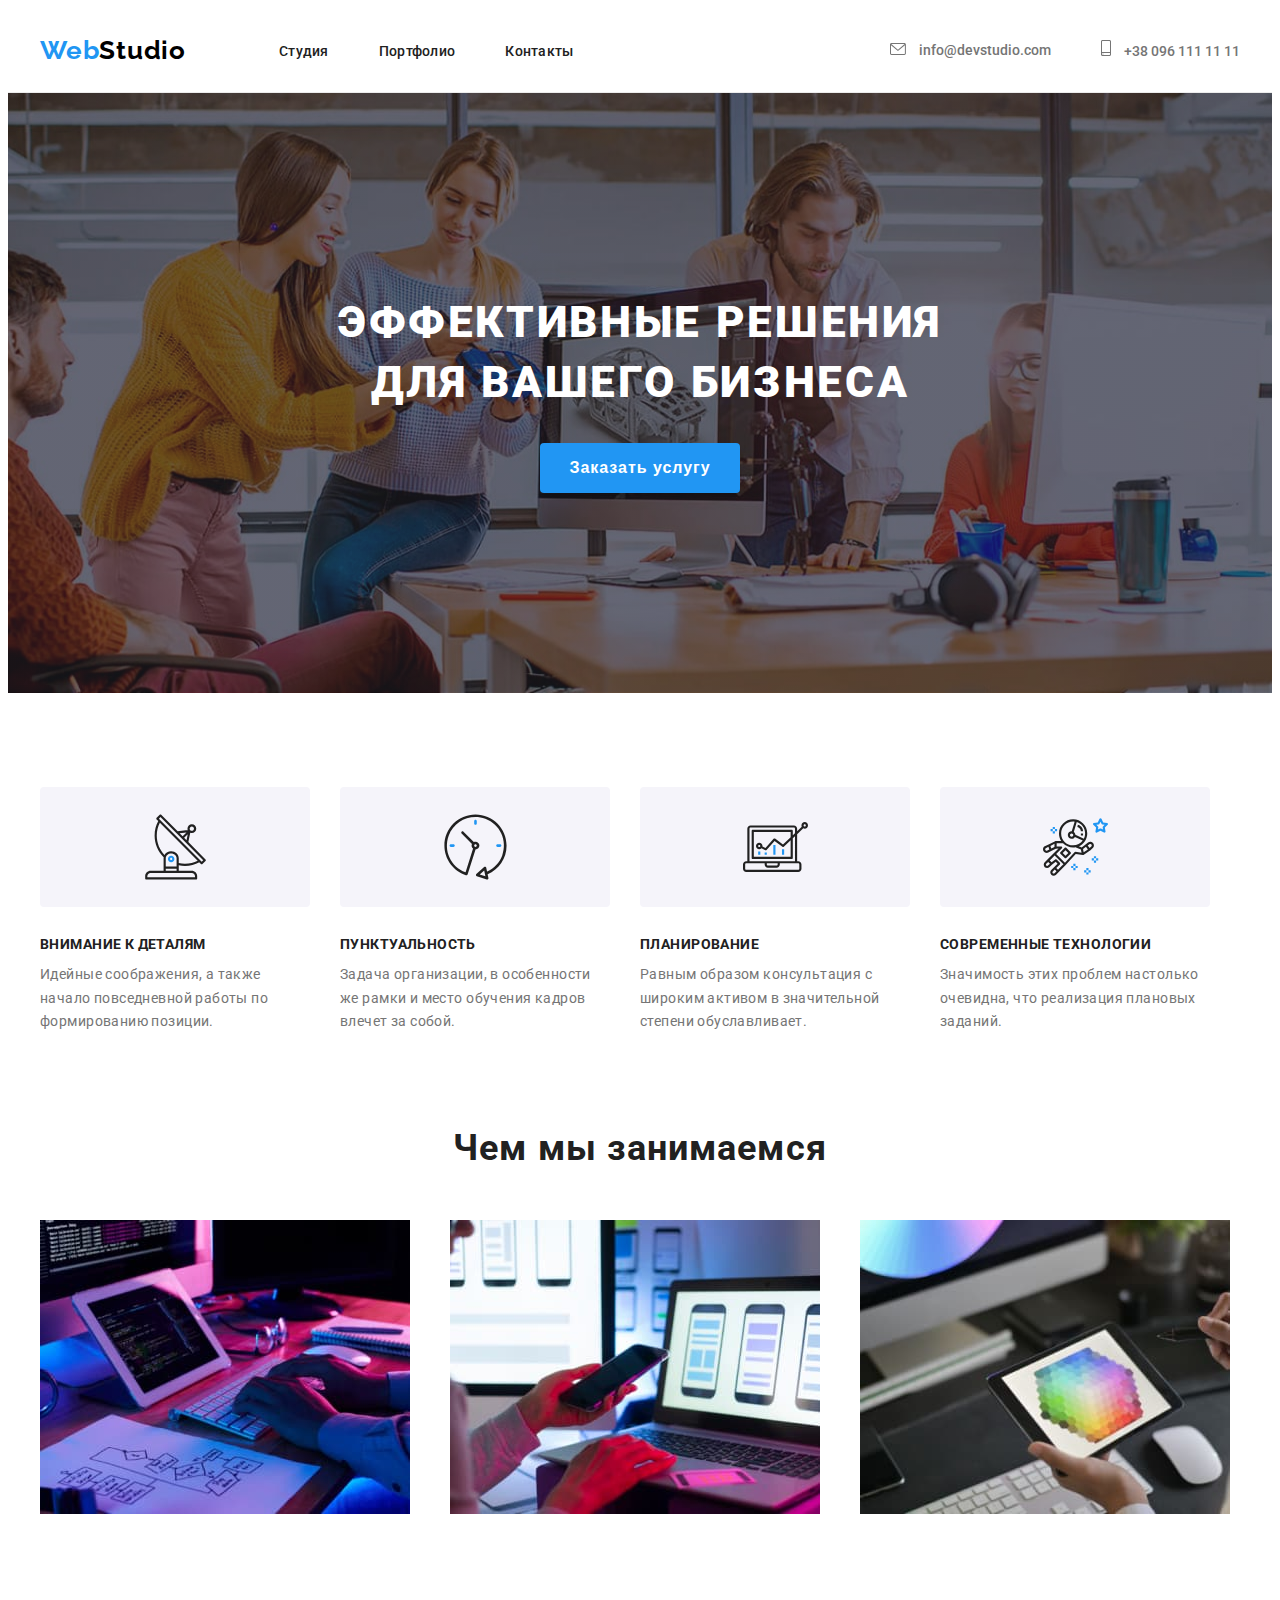
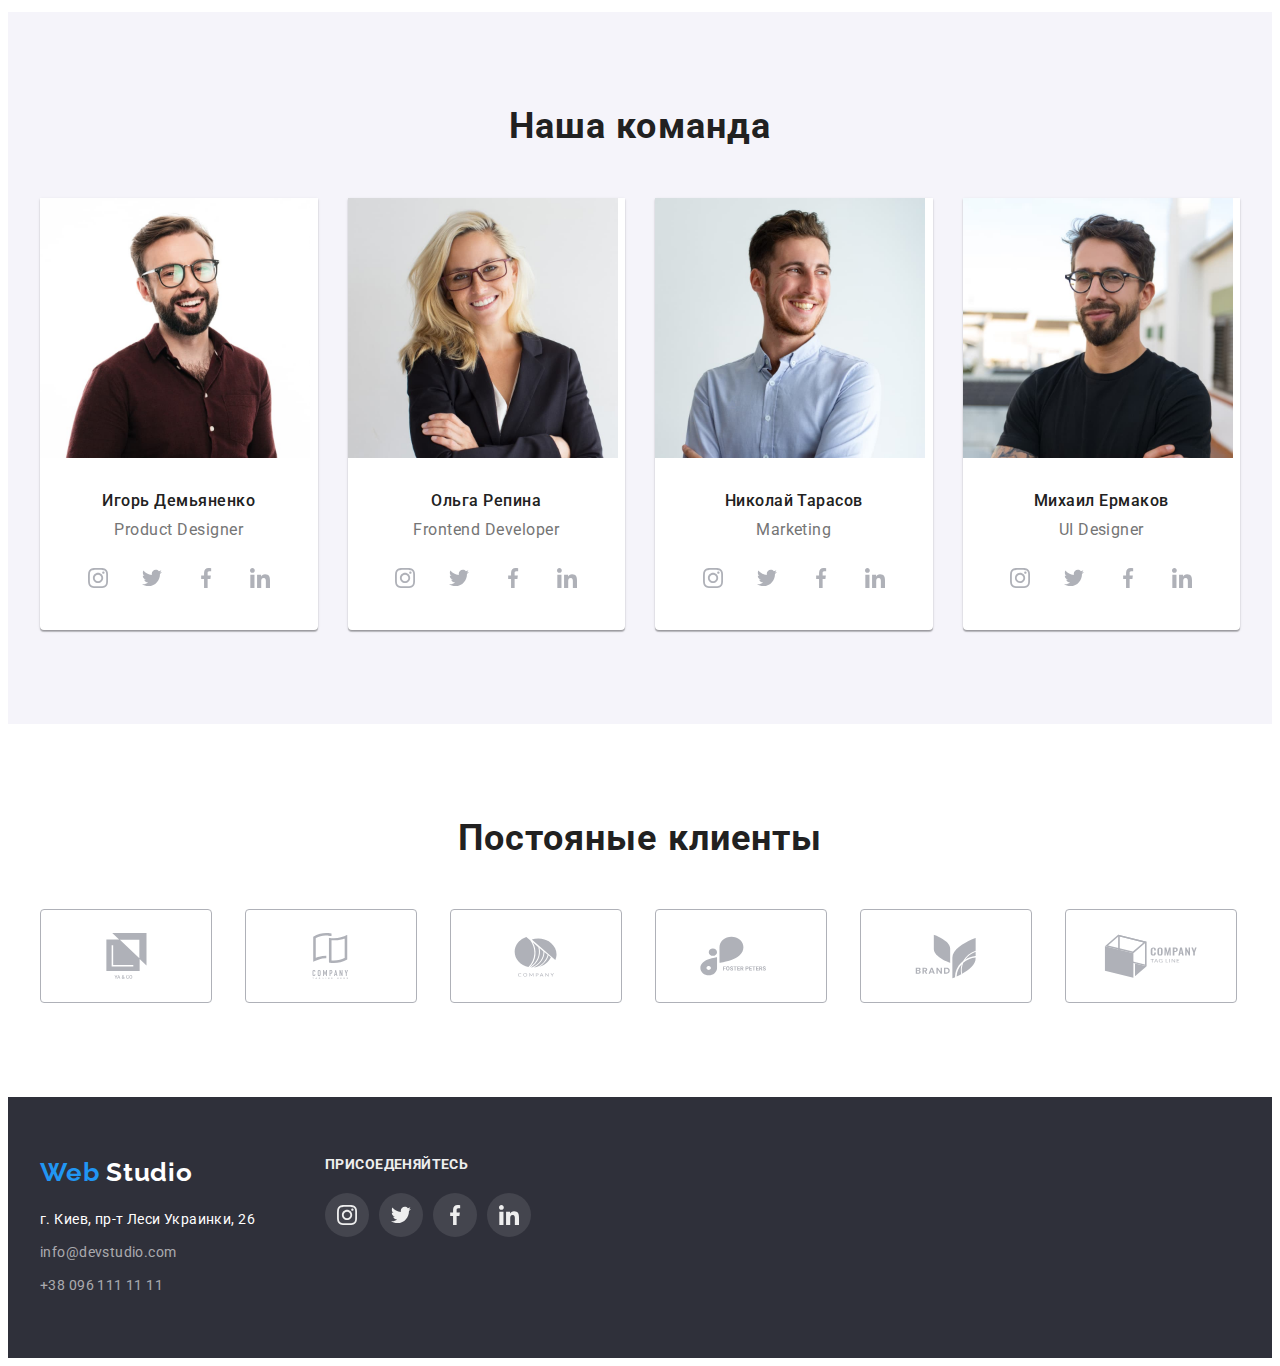
==== index.html @ 3dc4b06e "дз 5 создает репозиторий" ====
<!DOCTYPE html>
<html lang="en">
  <head>
    <meta charset="UTF-8" />
    <meta http-equiv="X-UA-Compatible" content="IE=edge" />
    <meta name="viewport" content="width=device-width, initial-scale=1.0" />
    <link
      rel="stylesheet"
      href="https://cdnjs.cloudflare.com/ajax/libs/modern-normalize/1.1.0/modern-normalize.min.css"
      integrity="sha512-wpPYUAdjBVSE4KJnH1VR1HeZfpl1ub8YT/NKx4PuQ5NmX2tKuGu6U/JRp5y+Y8XG2tV+wKQpNHVUX03MfMFn9Q=="
      crossorigin="anonymous"
      referrerpolicy="no-referrer"
    />
    <link rel="stylesheet" href="./css/styles.css" />
    <link rel="preconnect" href="https://fonts.googleapis.com" />
    <link rel="preconnect" href="https://fonts.gstatic.com" crossorigin />
    <link
      href="https://fonts.googleapis.com/css2?family=Raleway:wght@700&family=Roboto:wght@400;500;700;900&display=swap"
      rel="stylesheet"
    />
    <title>Webstudio</title>
  </head>
  <body>
    <header class="header">
      <div class="container">
        <nav class="nav">
          <a href="./" class="logo link"
            ><span class="logo-color">Web</span>Studio</a
          >

          <ul class="nav-list">
            <li class="nav-item list">
              <a class="nav-link link" href="">Студия</a>
            </li>
            <li class="nav-item list">
              <a class="nav-link link" href="./portfolio.html">Портфолио</a>
            </li>
            <li class="nav-item list">
              <a class="nav-link link" href="">Контакты</a>
            </li>
          </ul>
          <ul class="nav-contacts">
            <li class="nav-item list">
              <a class="nav-mail link" href="mailto:info@devstudio.com">
                <svg class="nav-icon" width="16" height="12">
                  <use href="./images/icons.svg#icon-mail"></use>
                </svg>
                info@devstudio.com</a
              >
            </li>
            <li class="nav-item list">
              <a class="nav-tel link" href="tel:+380961111111">
                <svg class="nav-icon" width="10" height="16">
                  <use href="./images/icons.svg#icon-smartphone-1"></use>
                </svg>
                +38 096 111 11 11</a
              >
            </li>
          </ul>
        </nav>
      </div>
    </header>
    <div class="hero-bacgraund">
      <section class="hero">
        <div class="container">
          <h1 class="hero-title">Эффективные решения для вашего бизнеса</h1>
          <button class="hero-btn" type="button">Заказать услугу</button>
        </div>
      </section>
    </div>
    <section class="aside">
      <div class="container">
        <h2 class="hidden-title">Наши преимущества</h2>

        <ul class="aside-list">
          <li class="aside-item">
            <div class="aside-icon">
              <svg width="65" height="70">
                <use href="./images/icons.svg#icon-antenna"></use>
              </svg>
            </div>
            <h3 class="aside-title">Внимание к деталям</h3>
            <p class="aside-text text">
              Идейные соображения, а также начало повседневной работы по
              формированию позиции.
            </p>
          </li>
          <li class="aside-item">
            <div class="aside-icon">
              <svg width="65" height="70">
                <use href="./images/icons.svg#icon-clock"></use>
              </svg>
            </div>
            <h3 class="aside-title">Пунктуальность</h3>
            <p class="aside-text text">
              Задача организации, в особенности же рамки и место обучения кадров
              влечет за собой.
            </p>
          </li>
          <li class="aside-item">
            <div class="aside-icon">
              <svg width="65" height="70">
                <use href="./images/icons.svg#icon-diagram"></use>
              </svg>
            </div>
            <h3 class="aside-title">Планирование</h3>
            <p class="aside-text text">
              Равным образом консультация с широким активом в значительной
              степени обуславливает.
            </p>
          </li>
          <li class="aside-item">
            <div class="aside-icon">
              <svg width="65" height="70">
                <use href="./images/icons.svg#icon-astronaut"></use>
              </svg>
            </div>
            <h3 class="aside-title">Современные технологии</h3>
            <p class="aside-text text">
              Значимость этих проблем настолько очевидна, что реализация
              плановых заданий.
            </p>
          </li>
        </ul>
      </div>
    </section>
    <section class="about">
      <div class="container">
        <h2 class="about-title top-title">Чем мы занимаемся</h2>
        <ul class="about-list">
          <li class="about-item list">
            <img src="./images/box1.jpg" alt="набирает_код" width="370" />
          </li>
          <li class="about-item list">
            <img src="./images/box2.jpg" alt="выбирает_дизайн" width="370" />
          </li>
          <li class="about-item list">
            <img src="./images/box3.jpg" alt="выбирает_цвет" width="370" />
          </li>
        </ul>
      </div>
    </section>
    <section class="team">
      <div class="container">
        <h2 class="team-top-title top-title">Наша команда</h2>
        <ul class="team-list">
          <li class="team-item list">
            <img
              src="./images/Участник1.jpg"
              alt="Product_Designer"
              width="270"
            />
            <div class="team-card-text">
              <h3 class="team-title">Игорь Демьяненко</h3>
              <p class="team-text">Product Designer</p>
            </div>
            <ul class="member-social-list list">
              <li class="member-social-item">
                <a class="member-social-link link" href="">
                  <svg class="member-social-icon" width="20" height="20">
                    <use href="./images/icons.svg#icon-instagram"></use>
                  </svg>
                </a>
              </li>
              <li class="member-social-item">
                <a class="member-social-link link" href="">
                  <svg class="member-social-icon" width="20" height="20">
                    <use href="./images/icons.svg#icon-twitter"></use>
                  </svg>
                </a>
              </li>
              <li class="member-social-item">
                <a class="member-social-link link" href="">
                  <svg class="member-social-icon" width="20" height="20">
                    <use href="./images/icons.svg#icon-facebook"></use>
                  </svg>
                </a>
              </li>
              <li class="member-social-item">
                <a class="member-social-link link" href="">
                  <svg class="member-social-icon" width="20" height="20">
                    <use href="./images/icons.svg#icon-linkedin"></use>
                  </svg>
                </a>
              </li>
            </ul>
          </li>
          <li class="team-item list">
            <img
              src="./images/Участник2.jpg"
              alt="Frontend_Developer"
              width="270"
            />
            <div class="team-card-text">
              <h3 class="team-title">Ольга Репина</h3>
              <p class="team-text">Frontend Developer</p>
            </div>
            <ul class="member-social-list list">
              <li class="member-social-item">
                <a class="member-social-link link" href="">
                  <svg class="member-social-icon" width="20" height="20">
                    <use href="./images/icons.svg#icon-instagram"></use>
                  </svg>
                </a>
              </li>
              <li class="member-social-item">
                <a class="member-social-link link" href="">
                  <svg class="member-social-icon" width="20" height="20">
                    <use href="./images/icons.svg#icon-twitter"></use>
                  </svg>
                </a>
              </li>
              <li class="member-social-item">
                <a class="member-social-link link" href="">
                  <svg class="member-social-icon" width="20" height="20">
                    <use href="./images/icons.svg#icon-facebook"></use>
                  </svg>
                </a>
              </li>
              <li class="member-social-item">
                <a class="member-social-link link" href="">
                  <svg class="member-social-icon" width="20" height="20">
                    <use href="./images/icons.svg#icon-linkedin"></use>
                  </svg>
                </a>
              </li>
            </ul>
          </li>
          <li class="team-item list">
            <img src="./images/Участник3.jpg" alt="Marketing" width="270" />
            <div class="team-card-text">
              <h3 class="team-title">Николай Тарасов</h3>
              <p class="team-text">Marketing</p>
            </div>
            <ul class="member-social-list list">
              <li class="member-social-item">
                <a class="member-social-link link" href="">
                  <svg class="member-social-icon" width="20" height="20">
                    <use href="./images/icons.svg#icon-instagram"></use>
                  </svg>
                </a>
              </li>
              <li class="member-social-item">
                <a class="member-social-link link" href="">
                  <svg class="member-social-icon" width="20" height="20">
                    <use href="./images/icons.svg#icon-twitter"></use>
                  </svg>
                </a>
              </li>
              <li class="member-social-item">
                <a class="member-social-link link" href="">
                  <svg class="member-social-icon" width="20" height="20">
                    <use href="./images/icons.svg#icon-facebook"></use>
                  </svg>
                </a>
              </li>
              <li class="member-social-item">
                <a class="member-social-link link" href="">
                  <svg class="member-social-icon" width="20" height="20">
                    <use href="./images/icons.svg#icon-linkedin"></use>
                  </svg>
                </a>
              </li>
            </ul>
          </li>
          <li class="team-item list">
            <img src="./images/Участник4.jpg" alt="UI_Designer" width="270" />
            <div class="team-card-text">
              <h3 class="team-title">Михаил Ермаков</h3>
              <p class="team-text">UI Designer</p>
            </div>
            <ul class="member-social-list list">
              <li class="member-social-item">
                <a class="member-social-link link" href="">
                  <svg class="member-social-icon" width="20" height="20">
                    <use href="./images/icons.svg#icon-instagram"></use>
                  </svg>
                </a>
              </li>
              <li class="member-social-item">
                <a class="member-social-link link" href="">
                  <svg class="member-social-icon" width="20" height="20">
                    <use href="./images/icons.svg#icon-twitter"></use>
                  </svg>
                </a>
              </li>
              <li class="member-social-item">
                <a class="member-social-link link" href="">
                  <svg class="member-social-icon" width="20" height="20">
                    <use href="./images/icons.svg#icon-facebook"></use>
                  </svg>
                </a>
              </li>
              <li class="member-social-item">
                <a class="member-social-link link" href="">
                  <svg class="member-social-icon" width="20" height="20">
                    <use href="./images/icons.svg#icon-linkedin"></use>
                  </svg>
                </a>
              </li>
            </ul>
          </li>
        </ul>
      </div>
    </section>
    <section class="regular">
      <div class="container">
        <h3 class="regular-title top-title">Постояные клиенты</h3>
        <ul class="regular-list list">
          <li class="regular-item">
            <a class="regular-link" href="">
              <svg class="regular-icon" width="41" height="46">
                <use href="./images/icons.svg#icon-group"></use>
              </svg>
            </a>
          </li>

          <li class="regular-item">
            <a class="regular-link" href="">
              <svg class="regular-icon" width="41" height="46">
                <use href="./images/icons.svg#icon-group-1"></use>
              </svg>
            </a>
          </li>

          <li class="regular-item">
            <a class="regular-link" href="">
              <svg class="regular-icon" width="43" height="41">
                <use href="./images/icons.svg#icon-group-2"></use>
              </svg>
            </a>
          </li>

          <li class="regular-item">
            <a class="regular-link" href="">
              <svg class="regular-icon" width="84" height="40">
                <use href="./images/icons.svg#icon-group-3"></use>
              </svg>
            </a>
          </li>

          <li class="regular-item">
            <a class="regular-link" href="">
              <svg class="regular-icon" width="62" height="45">
                <use href="./images/icons.svg#icon-group-4"></use>
              </svg>
            </a>
          </li>

          <li class="regular-item">
            <a class="regular-link" href="">
              <svg class="regular-icon" width="94" height="44">
                <use href="./images/icons.svg#icon-group-5"></use>
              </svg>
            </a>
          </li>
        </ul>
      </div>
    </section>

    <footer class="footer">
      <div class="container">
        <address>
          <a class="footer-logo link" href="./"
            ><span class="logo-color">Web</span> Studio</a
          >
          <ul class="footer-list">
            <li class="footer-item list">
              <a
                class="footer-address link text"
                href="https://goo.gl/maps/HmvD6N269BRCA3x39"
                target="_blank"
                >г. Киев, пр-т Леси Украинки, 26</a
              >
            </li>
            <li class="footer-item list">
              <a class="footer-link link text" href="mailto:info@devstudio.com"
                >info@devstudio.com</a
              >
            </li>
            <li class="footer-item list">
              <a class="footer-link link text" href="tel:+380961111111"
                >+38 096 111 11 11</a
              >
            </li>
          </ul>
        </address>

        <div class="footer-soc">
          <h3 class="footer-title">присоеденяйтесь</h3>
          <ul class="footer-soc-list list">
            <li class="footer-soc-item">
              <a class="footer-soc-link link" href="">
                <svg class="footer-social-icon" width="20" height="20">
                  <use href="./images/icons.svg#icon-instagram"></use>
                </svg>
              </a>
            </li>
            <li class="footer-soc-item">
              <a class="footer-soc-link link" href="">
                <svg class="footer-social-icon" width="20" height="20">
                  <use href="./images/icons.svg#icon-twitter"></use>
                </svg>
              </a>
            </li>
            <li class="footer-soc-item">
              <a class="footer-soc-link link" href="">
                <svg class="footer-social-icon" width="20" height="20">
                  <use href="./images/icons.svg#icon-facebook"></use>
                </svg>
              </a>
            </li>
            <li class="footer-soc-item">
              <a class="footer-soc-link link" href=""
                ><svg class="footer-social-icon" width="20" height="20">
                  <use href="./images/icons.svg#icon-linkedin"></use>
                </svg>
              </a>
            </li>
          </ul>
        </div>
      </div>
    </footer>
  </body>
</html>
---- css/styles.css ----
:root {
    --title-color:#212121;
    --main-text-color:#757575;
    --second-text-color:#212121;
    --accent-color:#2196F3;
    --white-color:#FFFFFF;
    --black-color:#000000;

}
p,
h1,
h2,
h3,
h4,
h5,
h6 {
    margin: 0;
}

ul,ol {
    margin: 0;
    padding-left: 0;
}
 
.container{
    width: 1200px;
    margin: 0 auto;
    padding-left: 15px;
    padding-right: 15px;
    /* outline: 1px solid tomato ; */
}

.top-title{



    font-weight: 700;
    font-size: 36px;
    line-height: 1.16;
    text-align: center;
    letter-spacing: 0.03em;
    color: var(--second-text-color)

}

.text {
        font-size: 14px;
        line-height: 1.71;
        letter-spacing: 0.03em;
        
}


body {
    font-family: 'Roboto', sans-serif;
    font-weight: 400;
    color: var(--main-text-color);
}

.link {
    text-decoration: none;
}
.list{
    list-style: none;
}



/*-------------------------LOGO------------------- */


.logo {
  
    font-family: 'Raleway';
    font-weight: 700;
    font-size: 26px;
    line-height: 1.19;
    letter-spacing: 0.03em;
    color: var(--black-color);
}

.logo-color {
    color: var(--accent-color);
}

/*-------------------------NAVIGATION------------------- */ 


.nav-list {
    display: flex;
}

.nav-contacts {
    display: flex;
    margin-left: auto;
    
} 

.header .nav {
    display: flex;
    align-items: center;
}
.nav-link {

    font-weight: 500;
    font-size: 14px;
    line-height: 1.14;
    letter-spacing: 0.02em;
    color: var(--second-text-color);
    
 }
 
 .nav-tel,
 .nav-mail  {
  
    font-weight: 500;
    font-size: 14px;
    line-height: 1.14;
    color: var(--main-text-color);
    
 }

 .nav-icon {
     margin-right: 10px;
     cursor: pointer;
     
 }

 .logo {
     padding-top: 25px;
     padding-bottom: 25px;
     margin-right: 93px;
 }

 .nav-link:hover,
 .nav-link:focus,
 .nav-tel:hover,
 .nav-tel:focus,
 .nav-mail:hover,
 .nav-mail:focus {
    color: var(--accent-color);
 
 }

 .nav-item:not(:last-child) {
     margin-right: 50px;

 }

 .nav-list,
 .nav-contacts {
     padding-top: 32px;
     padding-bottom: 32px;
 }

 .nav-icon {
    fill: currentColor;
    margin-right: 10px;
 }

 .nav-icon:hover {
     fill: var(--accent-color);
 }
 

/*-------------------------HERO------------------- */

.hero-bacgraund {
    background: #2F303A;
    background-image: linear-gradient(
        rgba(47, 48, 58, 0.4),
        rgba(47, 48, 58, 0.4)),
        url(../images/hero-bg.jpg);
    background-repeat: no-repeat;
    background-position: center;
    background-size: cover;
    max-width: 1600px;
    margin: 0 auto;
    padding-top: 200px;
    padding-bottom: 200px;
}

.hero {
    text-align: center;
    
}


 .hero-title {

    font-weight: 900;
    font-size: 44px;
    line-height: 1.36;
    letter-spacing: 0.06em;
    text-transform: uppercase;
    color:var(--white-color);
    margin-bottom: 30px;
   
 }

 .hero-btn {


    font-style: normal;
    font-weight: 700;
    font-size: 16px;
    line-height: 1.88;
    border: none;
    text-align: center;
    cursor: pointer;
    letter-spacing: 0.06em;
    color: #FFFFFF;
    background: #2196F3;
    box-shadow: 0px 4px 4px rgba(0, 0, 0, 0.15);
    border-radius: 4px;
    min-width: 200px;
    height: 50px;
    
    
   
    
}

.hero-title {
     width: 690px;
     margin: auto;
     margin-bottom: 30px;
    
    
}
 
 /*-------------------------ASIDE------------------- */

.aside {
     padding-top: 94px;
     padding-bottom: 94px;
     
 }

.hidden-title {
    position: absolute;
    white-space: nowrap;
    width: 1px;
    height: 1px;
    overflow: hidden;
    border: 0;
    padding: 0;
    clip: rect(0 0 0 0);
    clip-path: inset(50%);
    margin: -1px;
        }

 .aside-list {
     list-style: none;
     display: flex;
    
 }

 .aside-item:not(:last-child) {
     margin-right: 30px;
 }



 .aside-title {
    font-weight: 700;
    font-size: 14px;
    line-height: 1.14;
    letter-spacing: 0.03em;
    text-transform: uppercase;
    color:var(--title-color);
    margin-bottom: 10px;
 }

 .aside-text {
    color: #757575;
    width: 270px;
 }

 .aside-icon {
     width: 270px;
     height: 120px;
     background-color: #F5F4FA;
     margin-bottom: 30px;
     display: flex;
     align-items: center;
     justify-content: center;
     border-radius: 4px;


 }


/*-------------------------ABOUT------------------- */

.about{
padding-bottom: 94px;
}

.about-title {
    margin-bottom: 50px;
}

.about-list {
    display: flex;
    margin-left: -30px;
  
}

.about-item {
flex-basis: calc(100% / 3 - 30px);
margin-left: 30px;
 
}



/*-------------------------TEAM------------------- */

    .team{

        background: #F5F4FA;
}

.team-top-title {
    margin-bottom: 50px;
}
        
.team-title {
    font-weight: 500;
    font-size: 16px;
    line-height: 1.18;
    text-align: center;
    letter-spacing: 0.03em;
    color: var(--second-text-color);
   
}

        
.team-text {
    font-size: 16px;
    line-height: 1.18;
    text-align: center;
    letter-spacing: 0.03em;
    color: var(--main-text-color);
    margin-top: 10px;
    
    
}

.team-item {
    background: #FFFFFF;
    box-shadow: 0px 1px 3px rgba(0, 0, 0, 0.12), 0px 1px 1px rgba(0, 0, 0, 0.14), 0px 2px 1px rgba(0, 0, 0, 0.2);
    border-radius: 0px 0px 4px 4px;
}

.team {
    padding-top: 94px;
    padding-bottom: 94px;
}

.team-list {
    display: flex;
    margin-left: -30px;
    
}

.team-item {
    flex-basis: calc(100% / 4 - 30px);
    margin-left: 30px;
    
}

.team-card-text {
    padding-top: 30px;
    margin-bottom: 16px;
}

.member-social-list {
    display: flex;
    justify-content: center;
    padding-bottom: 30px;
    
}

.member-social-item {
    width: 44px;
    height: 44px;
    margin-right: 10px;
    
   
}

.member-social-item:last-child{
    margin-right: 0;
}

.member-social-link {
    width: 100%;
    height: 100%;
    border-radius: 50%;
    display: flex;
    align-items: center;
    justify-content: center;
    fill: #AFB1B8;
    

}

.member-social-link:hover,
.member-social-link:focus {
    background-color: var(--accent-color);
    fill: #FFFFFF;
}

/*-------------------------REGULAR------------------- */

.regular {
    padding-top: 94px;
    padding-bottom: 94px;
}
.regular-title {
    margin-bottom : 50px;
}

.regular-list {
    display: flex;
    margin-left: -30px;


    
}

.regular-item {
flex-basis: calc(100% / 6 - 30px);
margin-left: 30px;
}


.regular-link {
    width: 170px;
    height: 92px;
    border-radius: 4px;
    border: 1px solid #AFB1B8;
    display: flex;
    align-items: center;
    justify-content: center;
    cursor: pointer;
    fill: #AFB1B8;
    
   
   
}

.regular-link:hover,
.regular-link:focus {
    border: 1px solid #2196F3;
    fill: #2196F3;
}







/*-------------------------FOOTER------------------- */
  

.footer{
    background: #2F303A;
    padding-top: 60px;
    padding-bottom: 60px;
    
    
  } 

  
  
.footer-logo {
    font-family: 'Raleway';
    font-style: normal;
    font-weight: 700;
    font-size: 26px;
    line-height: 31px;
    letter-spacing: 0.03em;
    color: #FFFFFF;
    display: inline-block;
    margin-bottom: 20px;
    
}

.footer-address{
    font-style: normal;
    color:var(--white-color);
    
    
    
}
                
                
.footer-link {
    font-style: normal;
    color: rgba(255, 255, 255, 0.6);
    
}

.footer-address:hover,
.footer-address:focus,
.footer-link:hover,
.footer-link:focus {
    color: var(--accent-color);
}

.footer-item:not(:last-child) {
    margin-bottom: 9px;
} 

.footer-title {
    font-style: normal;
    font-weight: 700;
    font-size: 14px;
    line-height: 1.14;
    letter-spacing: 0.03em;
    text-transform: uppercase;
    color: #EEEEEE;
    margin-bottom: 20px;
}

.footer-soc-item {
        width: 44px;
        height: 44px;
        margin-right: 10px;
       
     
}

.footer-soc {
    margin-left: 70px;

}
.footer-soc-list {
    display: flex;
}

.footer-soc-link {
        width: 100%;
        height: 100%;
        border-radius: 50%;
        display: flex;
        align-items: center;
        justify-content: center;
        fill: #AFB1B8;
        background-color: rgba(255, 255, 255, 0.1);
            ;
}

.footer-social-icon {
    fill: #EEEEEE;
}

.footer-soc-link:hover,
.footer-soc-link:focus {
    background-color:var(--accent-color);
  
}

.footer .container {
    display: flex;
}

/* ---------------------------PORTFOLIO---------------------------- */

.header {
    border-bottom: 1px solid #ECECEC;
}
.button {

    font-family: 'Roboto';
    font-weight: 500;
    font-size: 16px;
    line-height: 1.62;
    text-align: center;
    letter-spacing: 0.03em;
    color: #212121;
    background: #F5F4FA;
    border-radius: 4px;
    border: 0;
    height: 38px;
    padding-left: 22px;
    padding-right: 22px;
   
}

.button-hover:hover,
.button-hover:focus{
    color: var(--white-color);
    background-color: var(--accent-color);
    cursor: pointer;
}
 
/* ---------------------------EXEMPLE---------------------------- */


.exemple {
    padding-top: 94px;
    padding-bottom: 94px;
}


.exemple-title {

    font-weight: 700;
     font-size: 18px;
     line-height: 2;
    letter-spacing: 0.06em;
    color:var(--title-color)
}

.exemple-text {
    font-size: 16px;
    line-height: 30px;
    letter-spacing: 0.03em;
     color:var(--main-text-color)
}




.exemple-list-button {
    display: flex;
    justify-content: center;
       
}    

.button-item:not(:last-child) {
    margin-right: 8px;
   
}
 
.example-list {
    display: flex;
    flex-wrap: wrap;
    margin-right:  -30px;
    margin-bottom: -30px;

}

.exemple-item {
    flex-basis: calc(100% / 3 - 30px);
    margin-right:  30px;
    margin-bottom: 30px;
    outline: 1px solid #EEEEEE;
    
}

.example-list {
    margin-top: 56px;
    
}

.exemple-title {
    border: 1px #EEEEEE;
  
}

.exemple-card-text{
    padding: 20px 24px;
}

.exemple-item:hover {

    box-shadow: 0px 1px 1px rgba(0, 0, 0, 0.12),
        0px 4px 4px rgba(0, 0, 0, 0.06),
        1px 4px 6px rgba(0, 0, 0, 0.16);;

}
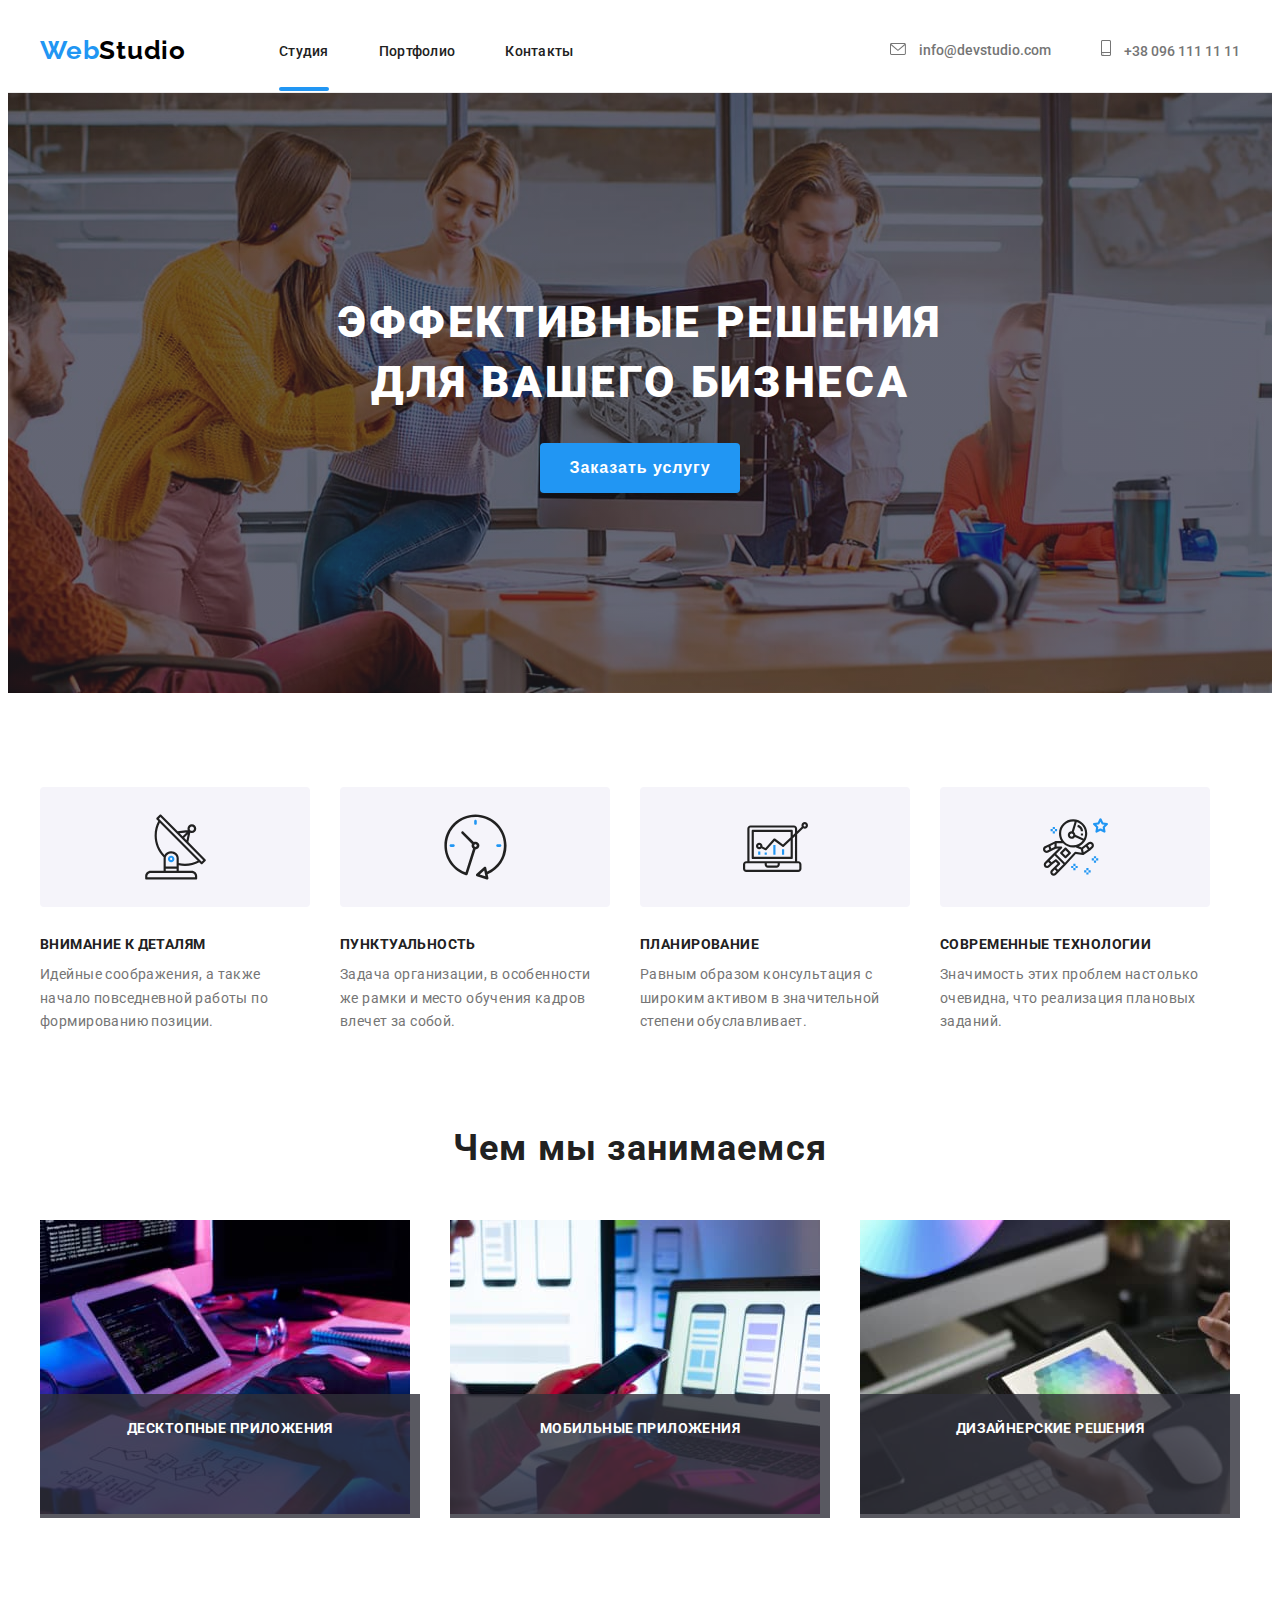
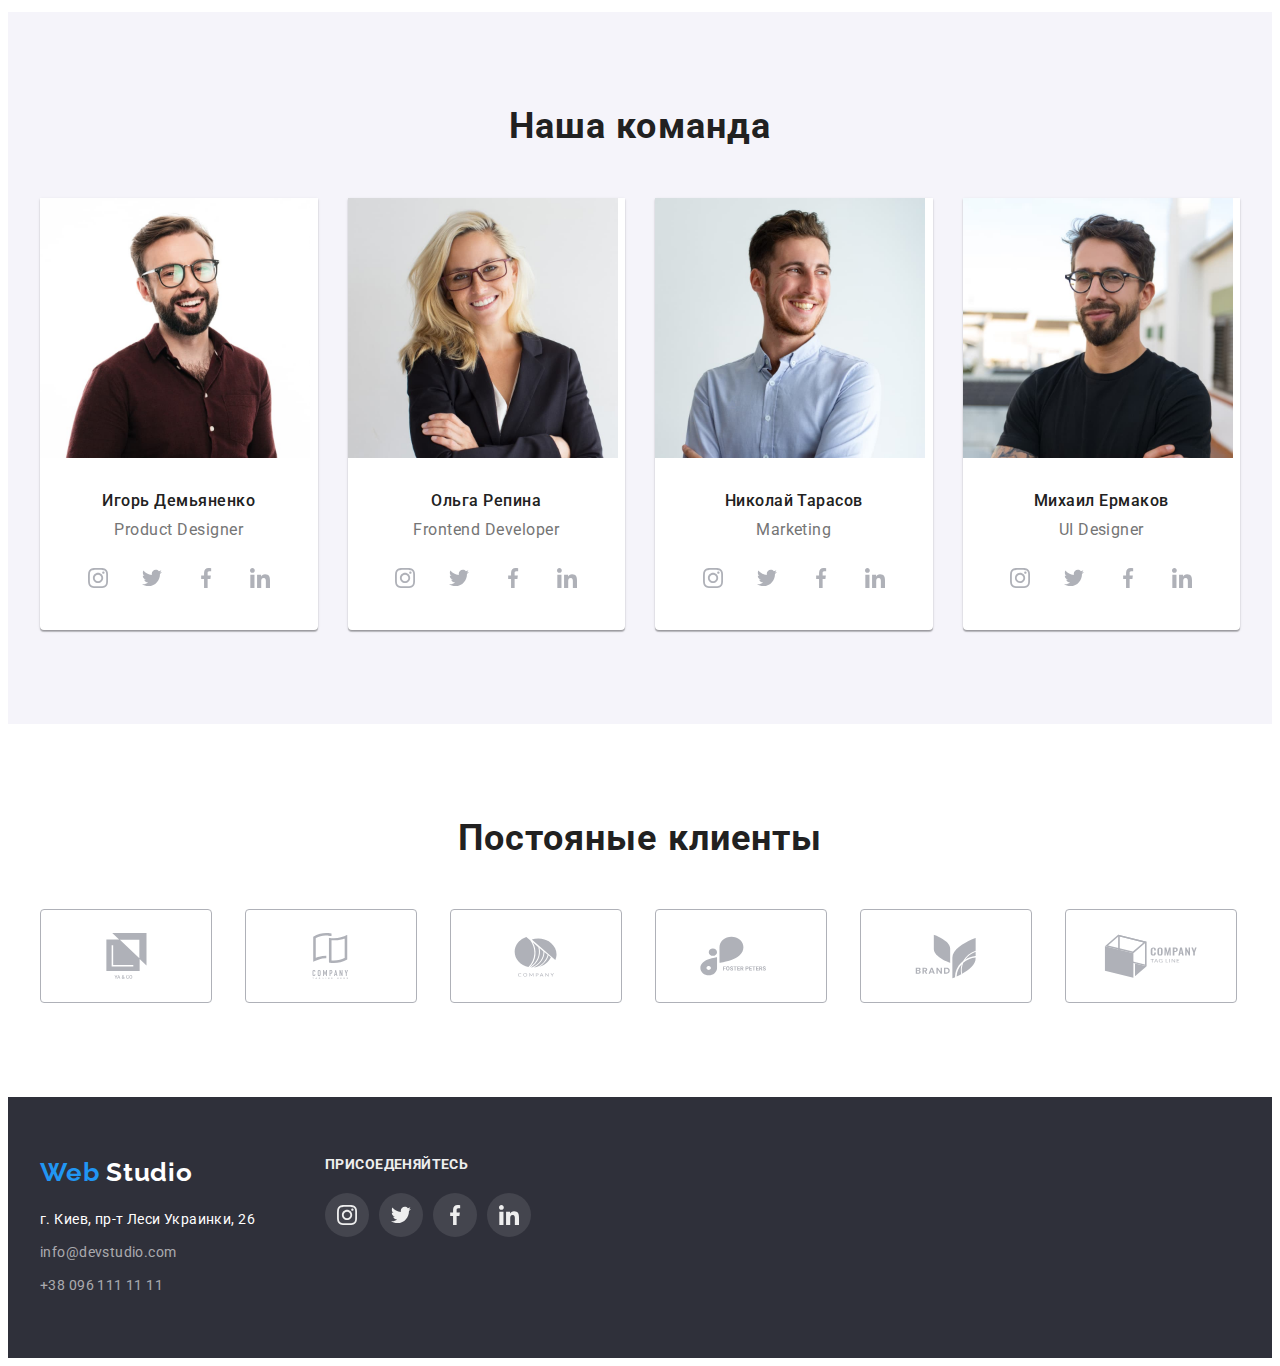
==== commit 340a79c8: "дз № 5" ====
--- a/index.html
+++ b/index.html
@@ -30,7 +30,7 @@
 
           <ul class="nav-list">
             <li class="nav-item list">
-              <a class="nav-link link" href="">Студия</a>
+              <a class="nav-link current link" href="">Студия</a>
             </li>
             <li class="nav-item list">
               <a class="nav-link link" href="./portfolio.html">Портфолио</a>
@@ -64,7 +64,9 @@
       <section class="hero">
         <div class="container">
           <h1 class="hero-title">Эффективные решения для вашего бизнеса</h1>
-          <button class="hero-btn" type="button">Заказать услугу</button>
+          <button class="hero-btn" data-modal-open type="button">
+            Заказать услугу
+          </button>
         </div>
       </section>
     </div>
@@ -129,13 +131,36 @@
         <h2 class="about-title top-title">Чем мы занимаемся</h2>
         <ul class="about-list">
           <li class="about-item list">
-            <img src="./images/box1.jpg" alt="набирает_код" width="370" />
-          </li>
+            <div class="about-text-box">
+              <img
+                src="./images/box1.jpg"
+                alt="Десктопные приложения"
+                width="370"
+              />
+              <p class="about-text">Десктопные приложения</p>
+            </div>
+          </li>
+
           <li class="about-item list">
-            <img src="./images/box2.jpg" alt="выбирает_дизайн" width="370" />
-          </li>
+            <div class="about-text-box">
+              <img
+                src="./images/box2.jpg"
+                alt="Мобильные приложения"
+                width="370"
+              />
+              <p class="about-text">Мобильные приложения</p>
+            </div>
+          </li>
+
           <li class="about-item list">
-            <img src="./images/box3.jpg" alt="выбирает_цвет" width="370" />
+            <div class="about-text-box">
+              <img
+                src="./images/box3.jpg"
+                alt="Дизайнерские решения"
+                width="370"
+              />
+              <p class="about-text">Дизайнерские решения</p>
+            </div>
           </li>
         </ul>
       </div>
@@ -421,5 +446,15 @@
         </div>
       </div>
     </footer>
+    <div class="backdrop is-hidden" data-modal>
+      <div class="modal">
+        <button type="button" class="modal-close-btn" data-modal-close>
+          <svg class="close-icon" width="14" height="14">
+            <use href="./images/icons.svg#icon-close-black"></use>
+          </svg>
+        </button>
+      </div>
+    </div>
+    <script src="./js/modal.js"></script>
   </body>
 </html>
--- a/css/styles.css
+++ b/css/styles.css
@@ -107,6 +107,7 @@
     line-height: 1.14;
     letter-spacing: 0.02em;
     color: var(--second-text-color);
+    position: relative;
     
  }
  
@@ -139,6 +140,7 @@
  .nav-mail:hover,
  .nav-mail:focus {
     color: var(--accent-color);
+    transition: color 250ms cubic-bezier(0.4, 0, 0.2, 1);
  
  }
 
@@ -160,8 +162,21 @@
 
  .nav-icon:hover {
      fill: var(--accent-color);
+    transition: fill 250ms cubic-bezier(0.4, 0, 0.2, 1);
  }
  
+
+ .nav-link.current::after {
+     position: absolute;
+     content: "";
+     width: 100%;
+     height: 4px;
+     border-radius: 2px;
+     background-color: var(--accent-color);
+     left: 0;
+     bottom: -32px;
+
+ }
 
 /*-------------------------HERO------------------- */
 
@@ -308,11 +323,32 @@
 }
 
 .about-item {
+ 
 flex-basis: calc(100% / 3 - 30px);
 margin-left: 30px;
  
 }
 
+.about-text-box {
+    position: relative;
+}
+
+.about-text {
+    position:absolute;
+    font-weight: 700;
+    font-size: 14px;
+    line-height: 1.14;
+    letter-spacing: 0.03em;
+    text-transform: uppercase;
+    color: #FFFFFF;
+    background-color: rgba(47, 48, 58, 0.8);;
+    width: 100%;
+    height: 70px;
+    text-align: center;
+    padding-top: 27px;
+    padding-bottom: 27px;
+    bottom: 0;
+}
 
 
 /*-------------------------TEAM------------------- */
@@ -411,6 +447,8 @@
 .member-social-link:focus {
     background-color: var(--accent-color);
     fill: #FFFFFF;
+    transition: fill 250ms cubic-bezier(0.4, 0, 0.2, 1);
+    transition: background-color 250ms cubic-bezier(0.4, 0, 0.2, 1);
 }
 
 /*-------------------------REGULAR------------------- */
@@ -456,6 +494,8 @@
 .regular-link:focus {
     border: 1px solid #2196F3;
     fill: #2196F3;
+    transition: fill 250ms cubic-bezier(0.4, 0, 0.2, 1);
+    
 }
 
 
@@ -510,6 +550,7 @@
 .footer-link:hover,
 .footer-link:focus {
     color: var(--accent-color);
+    transition: color 250ms cubic-bezier(0.4, 0, 0.2, 1);
 }
 
 .footer-item:not(:last-child) {
@@ -562,6 +603,8 @@
 .footer-soc-link:hover,
 .footer-soc-link:focus {
     background-color:var(--accent-color);
+    background-color:var(--accent-color);
+    transition: background-color 250ms cubic-bezier(0.4, 0, 0.2, 1);
   
 }
 
@@ -597,6 +640,9 @@
     color: var(--white-color);
     background-color: var(--accent-color);
     cursor: pointer;
+    transition: background-color 250ms cubic-bezier(0.4, 0, 0.2, 1);
+    transition: color 250ms cubic-bezier(0.4, 0, 0.2, 1);
+    
 }
  
 /* ---------------------------EXEMPLE---------------------------- */
@@ -668,10 +714,100 @@
     padding: 20px 24px;
 }
 
-.exemple-item:hover {
+.exemple-item:hover,
+.exemple-item:focus {
 
     box-shadow: 0px 1px 1px rgba(0, 0, 0, 0.12),
         0px 4px 4px rgba(0, 0, 0, 0.06),
         1px 4px 6px rgba(0, 0, 0, 0.16);;
-
+        transition: box-shadow 250ms cubic-bezier(0.4, 0, 0.2, 1);
+
+}
+
+.exemple-top-wrap{
+    position:relative;
+    overflow: hidden;
+    padding: 0;
+    margin: 0;
+}
+
+.exemple-card-text {
+    overflow: hidden;
+}
+
+.exemple-top-text {
+    position: absolute;
+    color: #FFFFFF;
+   background-color: rgba(33, 150, 243, 0.9);
+   top: 0;
+   height: 100%;
+   font-style: normal;
+    font-weight: 400;
+    font-size: 18px;
+    line-height: 1.56;
+    letter-spacing: 0.03em;
+    padding: 63px 24px;
+    transform: translateY(110%);
+    
+}
+
+.exemple-item:hover .exemple-top-text {
+    transform: translate(0);
+    transition: transform 250ms cubic-bezier(0.4, 0, 0.2, 1);
+}
+
+.backdrop {
+    position: fixed;
+    top: 0;
+    width: 100%;
+    height: 100%;
+    background-color: rgba(0, 0, 0, 0.2);
+    transition: opacity 300ms, visibility 300ms;
+    
+}
+
+.backdrop.is-hidden .modal {
+    transform: translate(-50%,-50%) scale(0) ;
+}
+
+.modal {
+    position: absolute;
+    width: 528px;
+    height: 581px;
+    background-color:#FFFFFF;
+    box-shadow: 0px 1px 3px rgba(0, 0, 0, 0.12), 0px 1px 1px rgba(0, 0, 0, 0.14), 0px 2px 1px rgba(0, 0, 0, 0.2);
+    border-radius: 4px;
+    top: 50%;
+    left: 50%;
+    transform: translate(-50%,-50%) scale(1);
+    transition: transform 350ms;
+}
+
+.modal-close-btn {
+    display: flex;
+    position: absolute;
+    top: 17px;
+    right: 17px;
+    width: 30px;
+    height: 30px;
+    background-color: #FFFFFF;
+    border: 1px solid rgba(0, 0, 0, 0.1);
+    border-radius: 50%;
+    cursor: pointer;
+    justify-content: center;
+    align-items: center;
+}
+
+.close-icon {
+    fill: #000000;
+}
+
+.is-hidden {
+    visibility: hidden;
+    opacity: 0;
+    pointer-events: none;
+}
+
+.no-scroll {
+    overflow: hidden;
 }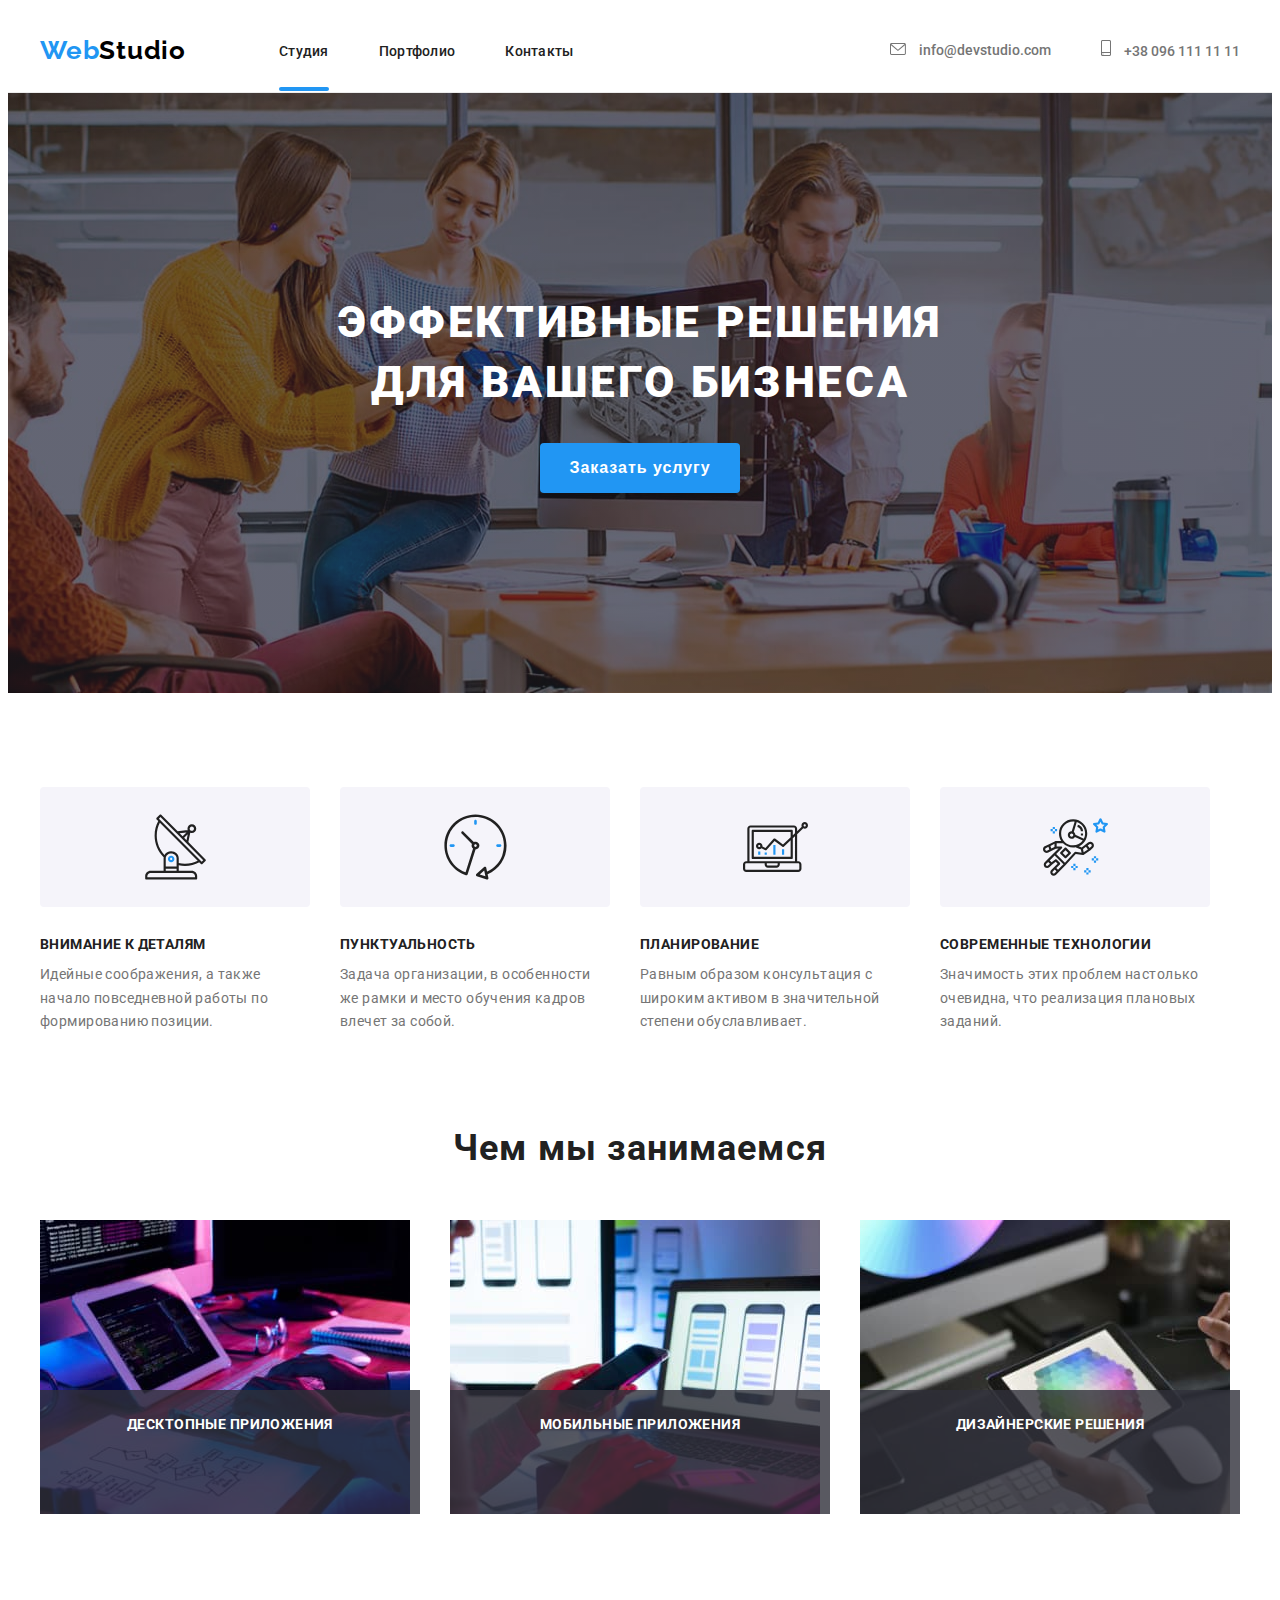
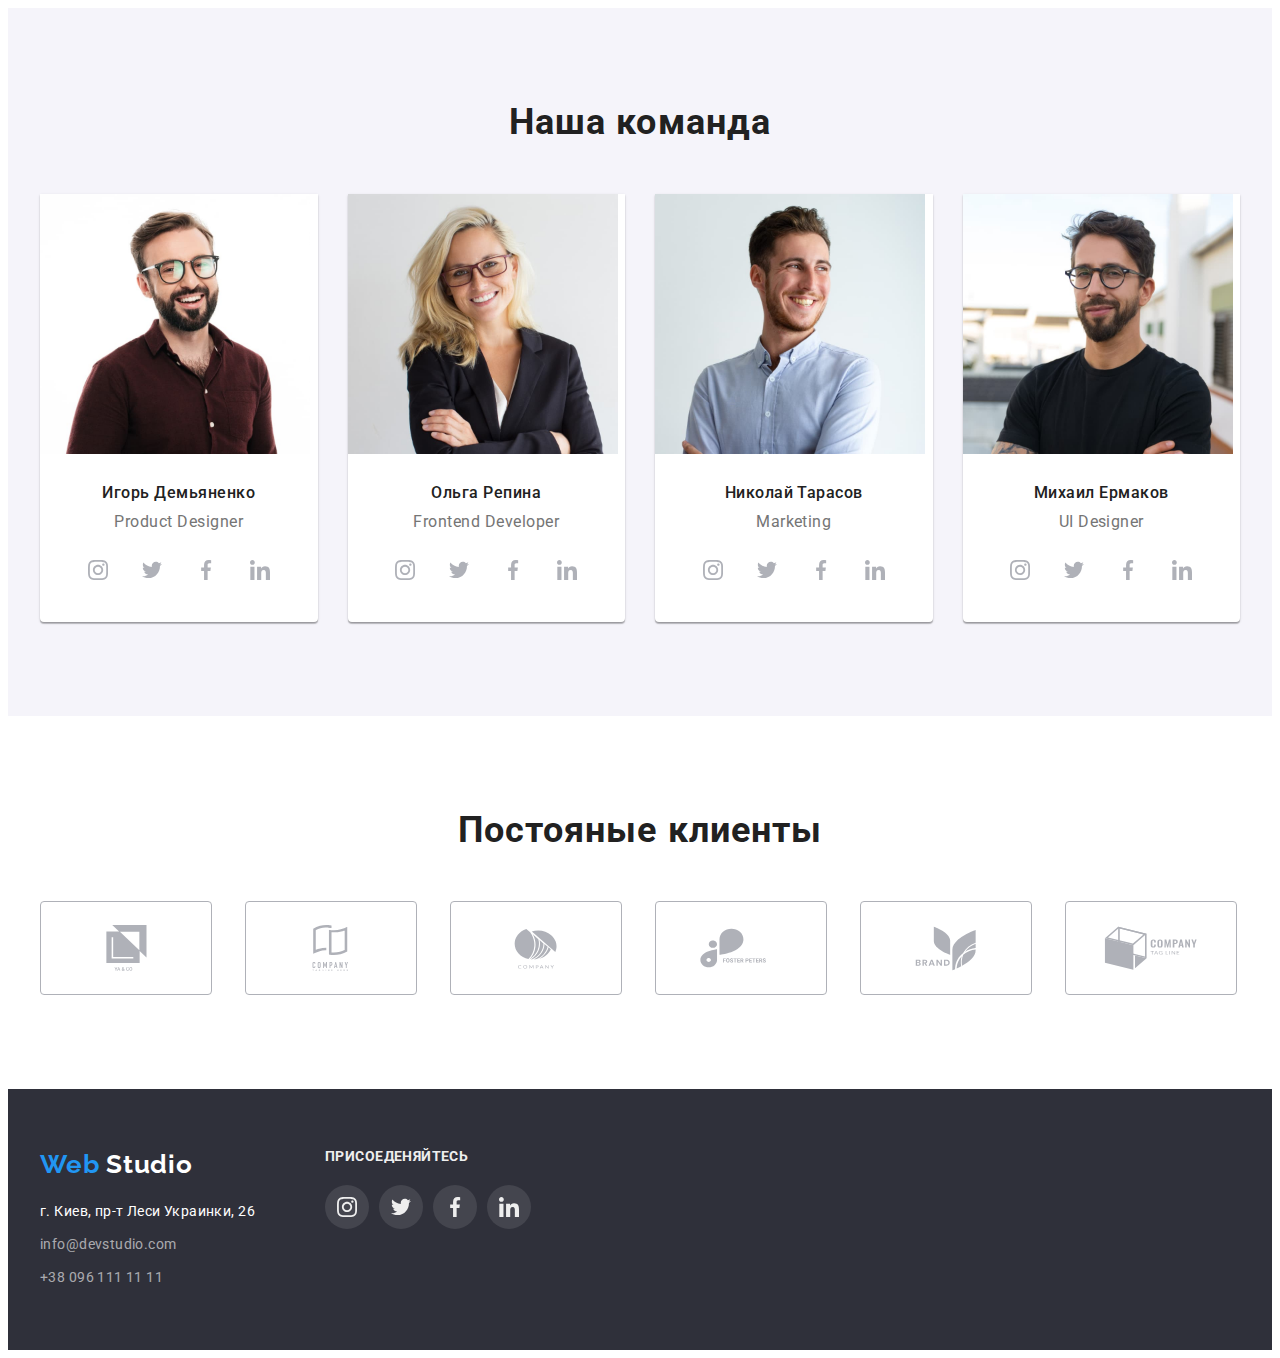
==== commit 12abbcb2: "домашняя работа №5" ====
--- a/index.html
+++ b/index.html
@@ -133,6 +133,7 @@
           <li class="about-item list">
             <div class="about-text-box">
               <img
+                class="adout-img"
                 src="./images/box1.jpg"
                 alt="Десктопные приложения"
                 width="370"
@@ -144,6 +145,7 @@
           <li class="about-item list">
             <div class="about-text-box">
               <img
+                class="adout-img"
                 src="./images/box2.jpg"
                 alt="Мобильные приложения"
                 width="370"
@@ -155,6 +157,7 @@
           <li class="about-item list">
             <div class="about-text-box">
               <img
+                class="adout-img"
                 src="./images/box3.jpg"
                 alt="Дизайнерские решения"
                 width="370"
--- a/css/styles.css
+++ b/css/styles.css
@@ -20,6 +20,10 @@
 ul,ol {
     margin: 0;
     padding-left: 0;
+}
+
+img {
+    display: block;
 }
  
 .container{
@@ -329,6 +333,7 @@
  
 }
 
+
 .about-text-box {
     position: relative;
 }
@@ -755,7 +760,7 @@
     transform: translate(0);
     transition: transform 250ms cubic-bezier(0.4, 0, 0.2, 1);
 }
-
+/* --------------------MODAL------------------- */
 .backdrop {
     position: fixed;
     top: 0;
